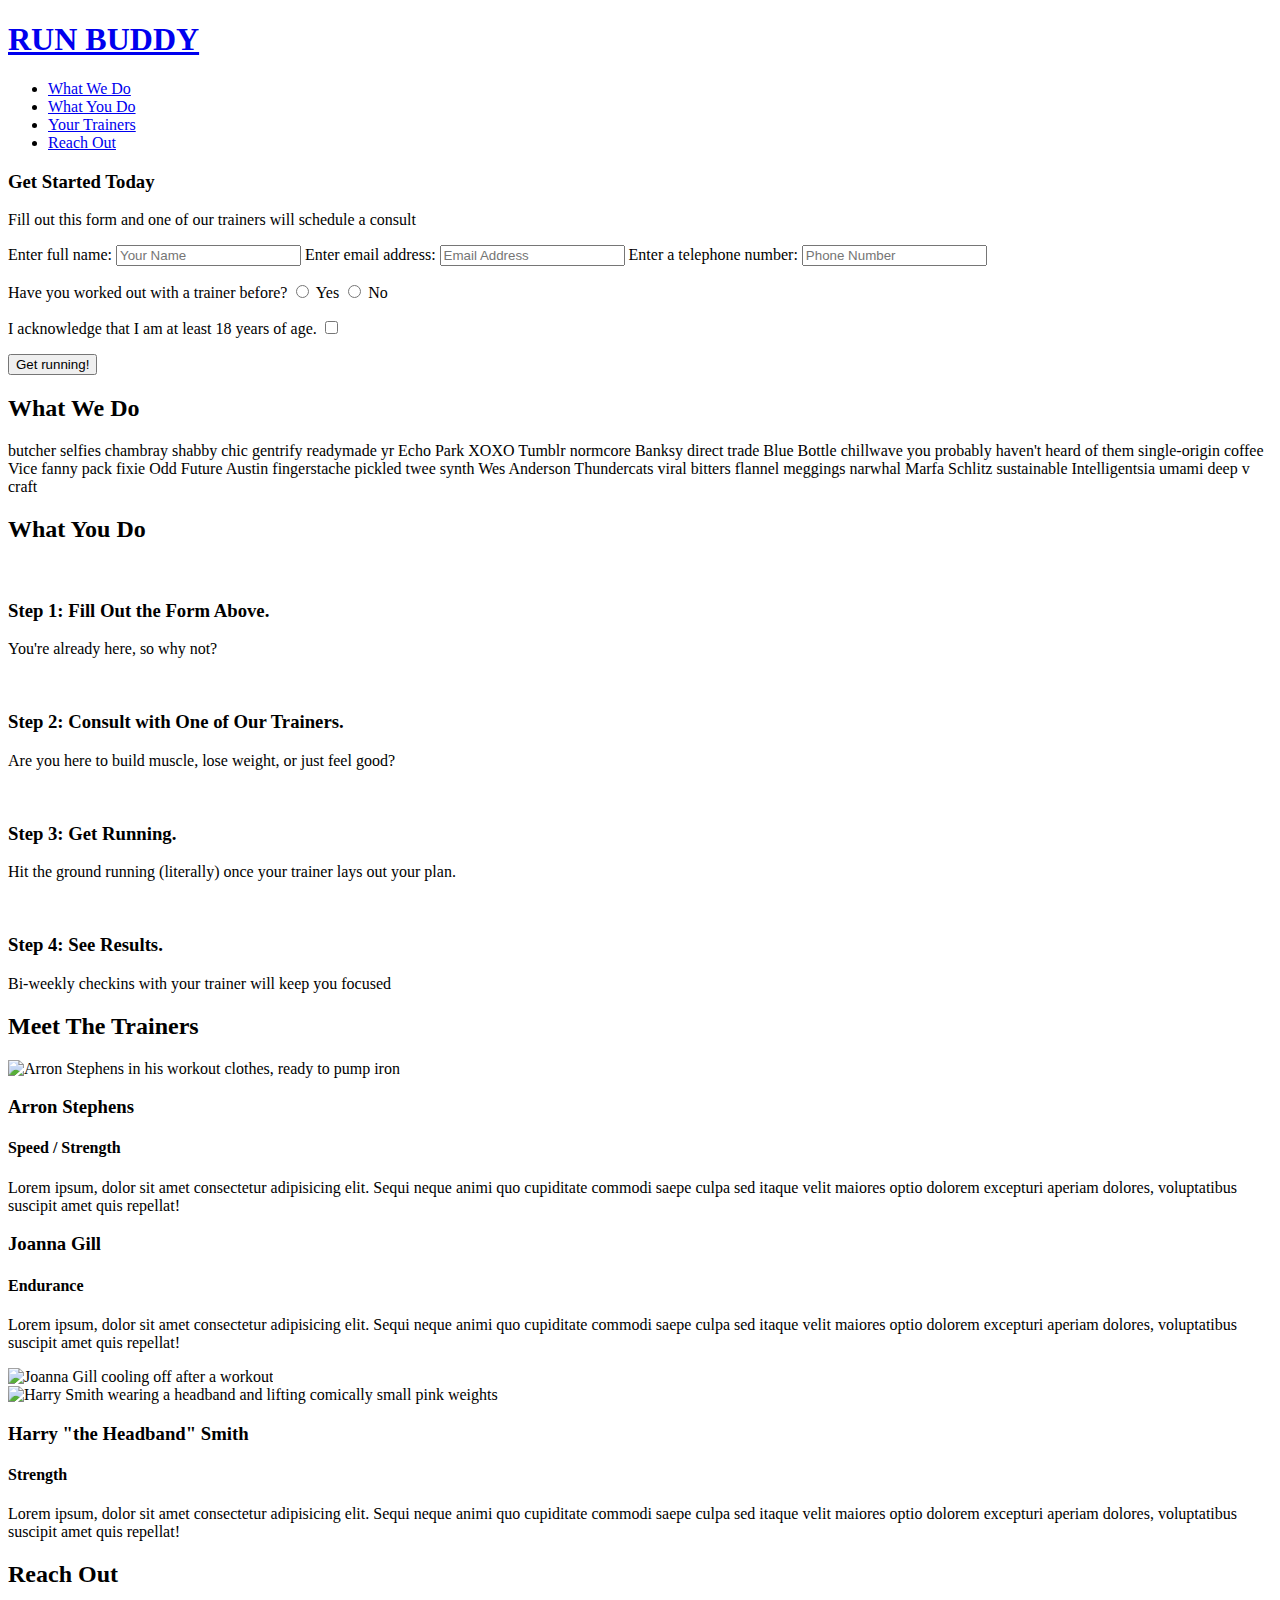
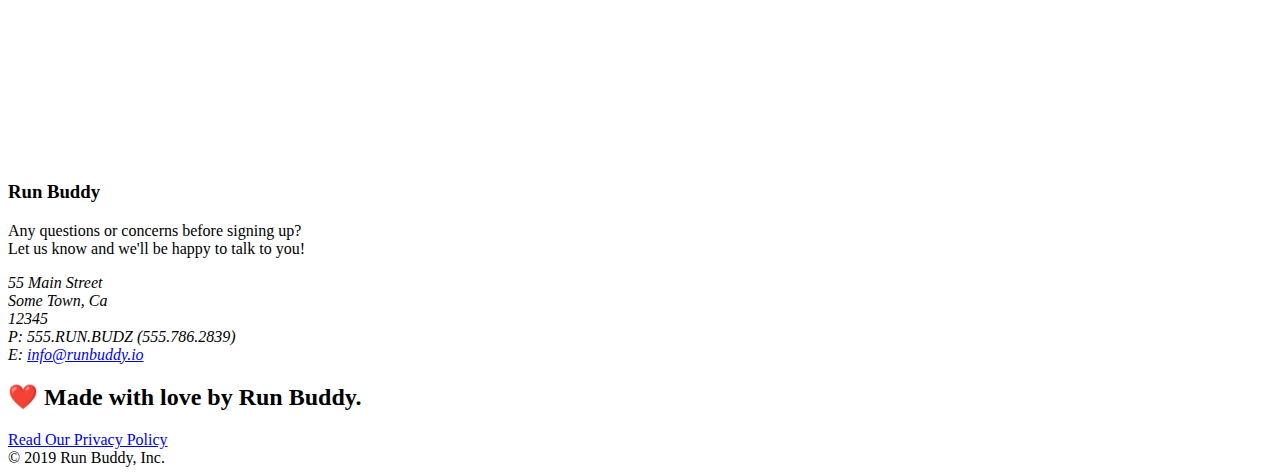
==== index.html @ fbb7b98e "renamed index correctly" ====
<!DOCTYPE html>
<html lang="en">

<head>
  <meta charset="UTF-8" />
  <title>Run Buddy</title>
  <link rel="stylesheet" href="./style.css" />
</head>

<body>
  <!-- navigation -->
  <header>
    <h1>
      <a href="/">
        RUN BUDDY
      </a>
    </h1>
    <nav>
      <!-- Unordered list element -->
      <ul>
        <!-- List item element-->
        <li>
          <!-- Anchor element -->
          <a href="#what-we-do">What We Do</a>
        </li>
        <li>
          <a href="#what-you-do">What You Do</a>
        </li>
        <li>
          <a href="#your-trainers">Your Trainers</a>
        </li>
        <li>
          <a href="#reach-out">Reach Out</a>
        </li>
      </ul>
    </nav>
  </header>

  <!-- hero/jumbotron -->
  <section class="hero">
    <div class="hero-form">
      <h3>Get Started Today</h3>
      <p>Fill out this form and one of our trainers will schedule a consult</p>
      <form>
        <label for="name">Enter full name:</label>
        <input type="text" placeholder="Your Name" name="name" id="name" class="form-input" />
        <label for="email">Enter email address:</label>
        <input type="text" placeholder="Email Address" name="email" id="email" class="form-input" />
        <label for="phone">Enter a telephone number:</label>
        <input type="text" placeholder="Phone Number" name="phone" id="phone" class="form-input" />
        <p>
          Have you worked out with a trainer before?
          <input type="radio" name="trainer-confirm" id="trainer-yes" />
          <label for="trainer-yes">Yes</label>
          <input type="radio" name="trainer-confirm" id="trainer-no" />
          <label for="trainer-no">No</label>
        </p>
        <p>
          <label for="checkbox">
            I acknowledge that I am at least 18 years of age.
          </label>
          <input type="checkbox" name="checkpoint1" id="checkbox" />
        </p>
        <button type="submit">
          Get running!
        </button>
      </form>
    </div>
  </section>

  <!-- "what we do" section -->
  <section id="what-we-do" class="intro">
    <h2 class="section-title primary-border">What We Do</h2>
    <p>
      butcher selfies chambray shabby chic gentrify readymade yr Echo Park XOXO Tumblr normcore Banksy direct trade Blue
      Bottle chillwave you probably haven't heard of them single-origin coffee Vice fanny pack fixie Odd Future Austin
      fingerstache pickled twee synth Wes Anderson Thundercats viral bitters flannel meggings narwhal Marfa Schlitz
      sustainable Intelligentsia umami deep v craft
    </p>
  </section>

  <!-- "what you do" section -->
  <section id="what-you-do" class="steps">
    <h2 class="section-title secondary-border">What You Do</h2>

    <div>
      <img src="./images/step-1.svg" alt="" />
      <h3>Step 1: <span>Fill Out the Form Above.</span></h3>
      <p>You're already here, so why not?</p>
    </div>

    <div>
      <img src="./images/step-2.svg" alt="" />
      <h3>Step 2: <span>Consult with One of Our Trainers.</span></h3>
      <p>Are you here to build muscle, lose weight, or just feel good?</p>
    </div>

    <div>
      <img src="./images/step-3.svg" alt="" />
      <h3>Step 3: <span>Get Running.</span></h3>
      <p>Hit the ground running (literally) once your trainer lays out your plan.</p>
    </div>

    <div>
      <img src="./images/step-4.svg" alt="" />
      <h3>Step 4: <span>See Results.</span></h3>
      <p>Bi-weekly checkins with your trainer will keep you focused</p>
    </div>
  </section>

  <!-- "meet the trainers" section -->
  <section id="your-trainers" class="trainers">
    <h2 class="section-title primary-border">Meet The Trainers</h2>
    <article class="trainer">
      <img src="./images/trainer-1.jpg" alt="Arron Stephens in his workout clothes, ready to pump iron" />
      <div class="trainer-bio text-left">
        <h3>Arron Stephens</h3>
        <h4>Speed / Strength</h4>
        <p>
          Lorem ipsum, dolor sit amet consectetur adipisicing elit. Sequi neque animi quo cupiditate commodi saepe culpa
          sed
          itaque velit maiores optio dolorem excepturi aperiam dolores, voluptatibus suscipit amet quis repellat!
        </p>
      </div>
    </article>

    <!-- second trainer bio -->
    <article class="trainer">
      <div class="trainer-bio text-right">
        <h3>Joanna Gill</h3>
        <h4>Endurance</h4>
        <p>
          Lorem ipsum, dolor sit amet consectetur adipisicing elit. Sequi neque animi quo cupiditate commodi saepe culpa
          sed
          itaque velit maiores optio dolorem excepturi aperiam dolores, voluptatibus suscipit amet quis repellat!
        </p>
      </div>
      <img src="./images/trainer-2.jpg" alt="Joanna Gill cooling off after a workout" />
    </article>

    <!-- third trainer bio -->
    <article class="trainer">
      <img src="./images/trainer-3.jpg"
        alt="Harry Smith wearing a headband and lifting comically small pink weights" />
      <div class="trainer-bio text-left">
        <h3>Harry "the Headband" Smith</h3>
        <h4>Strength</h4>
        <p>
          Lorem ipsum, dolor sit amet consectetur adipisicing elit. Sequi neque animi quo cupiditate commodi saepe culpa
          sed
          itaque velit maiores optio dolorem excepturi aperiam dolores, voluptatibus suscipit amet quis repellat!
        </p>
      </div>
    </article>
  </section>

  <!-- "reach out" section -->
  <section id="reach-out" class="contact">
    <h2 class="section-title secondary-border">Reach Out</h2>
    <div class="contact-info">
      <iframe
        src="https://www.google.com/maps/embed?pb=!1m14!1m12!1m3!1d12182.30520634488!2d-74.0652613!3d40.2407219!2m3!1f0!2f0!3f0!3m2!1i1024!2i768!4f13.1!5e0!3m2!1sen!2sus!4v1561060983193!5m2!1sen!2sus"
        frameborder="0" style="border:0" allowfullscreen>
      </iframe>
      <div>
        <h3>Run Buddy</h3>
        <p>
          Any questions or concerns before signing up?
          <br />
          Let us know and we'll be happy to talk to you!
        </p>
        <address>
          55 Main Street <br />
          Some Town, Ca <br />
          12345<br />
          P: 555.RUN.BUDZ (555.786.2839)<br />
          E: <a href="mailto:info@runbuddy.io">info@runbuddy.io</a>
        </address>
      </div>
    </div>
  </section>

  <!-- footer -->
  <footer>
    <h2>❤️ Made with love by Run Buddy.</h2>
    <div>
      <a href="./privacy-policy.html">Read Our Privacy Policy</a><br />
      &copy; 2019 Run Buddy, Inc.
    </div>
  </footer>
</body>

</html>
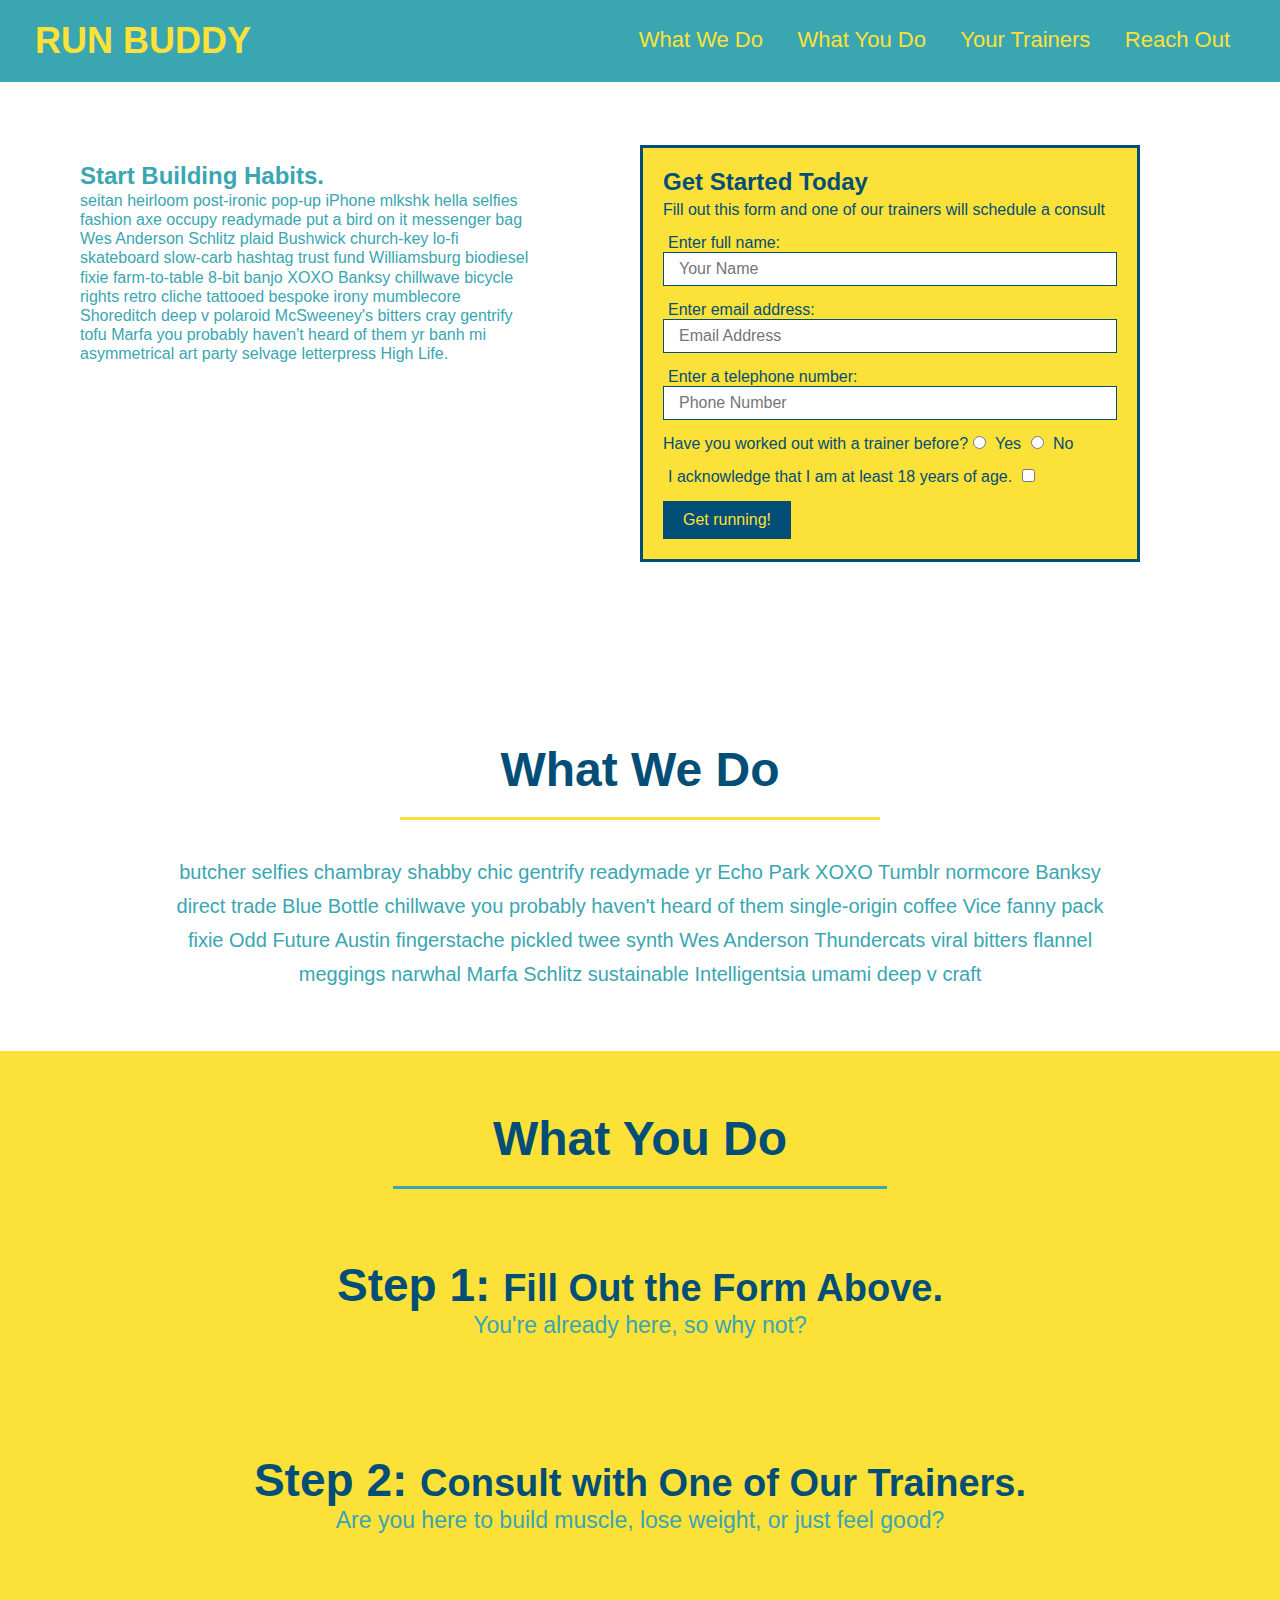
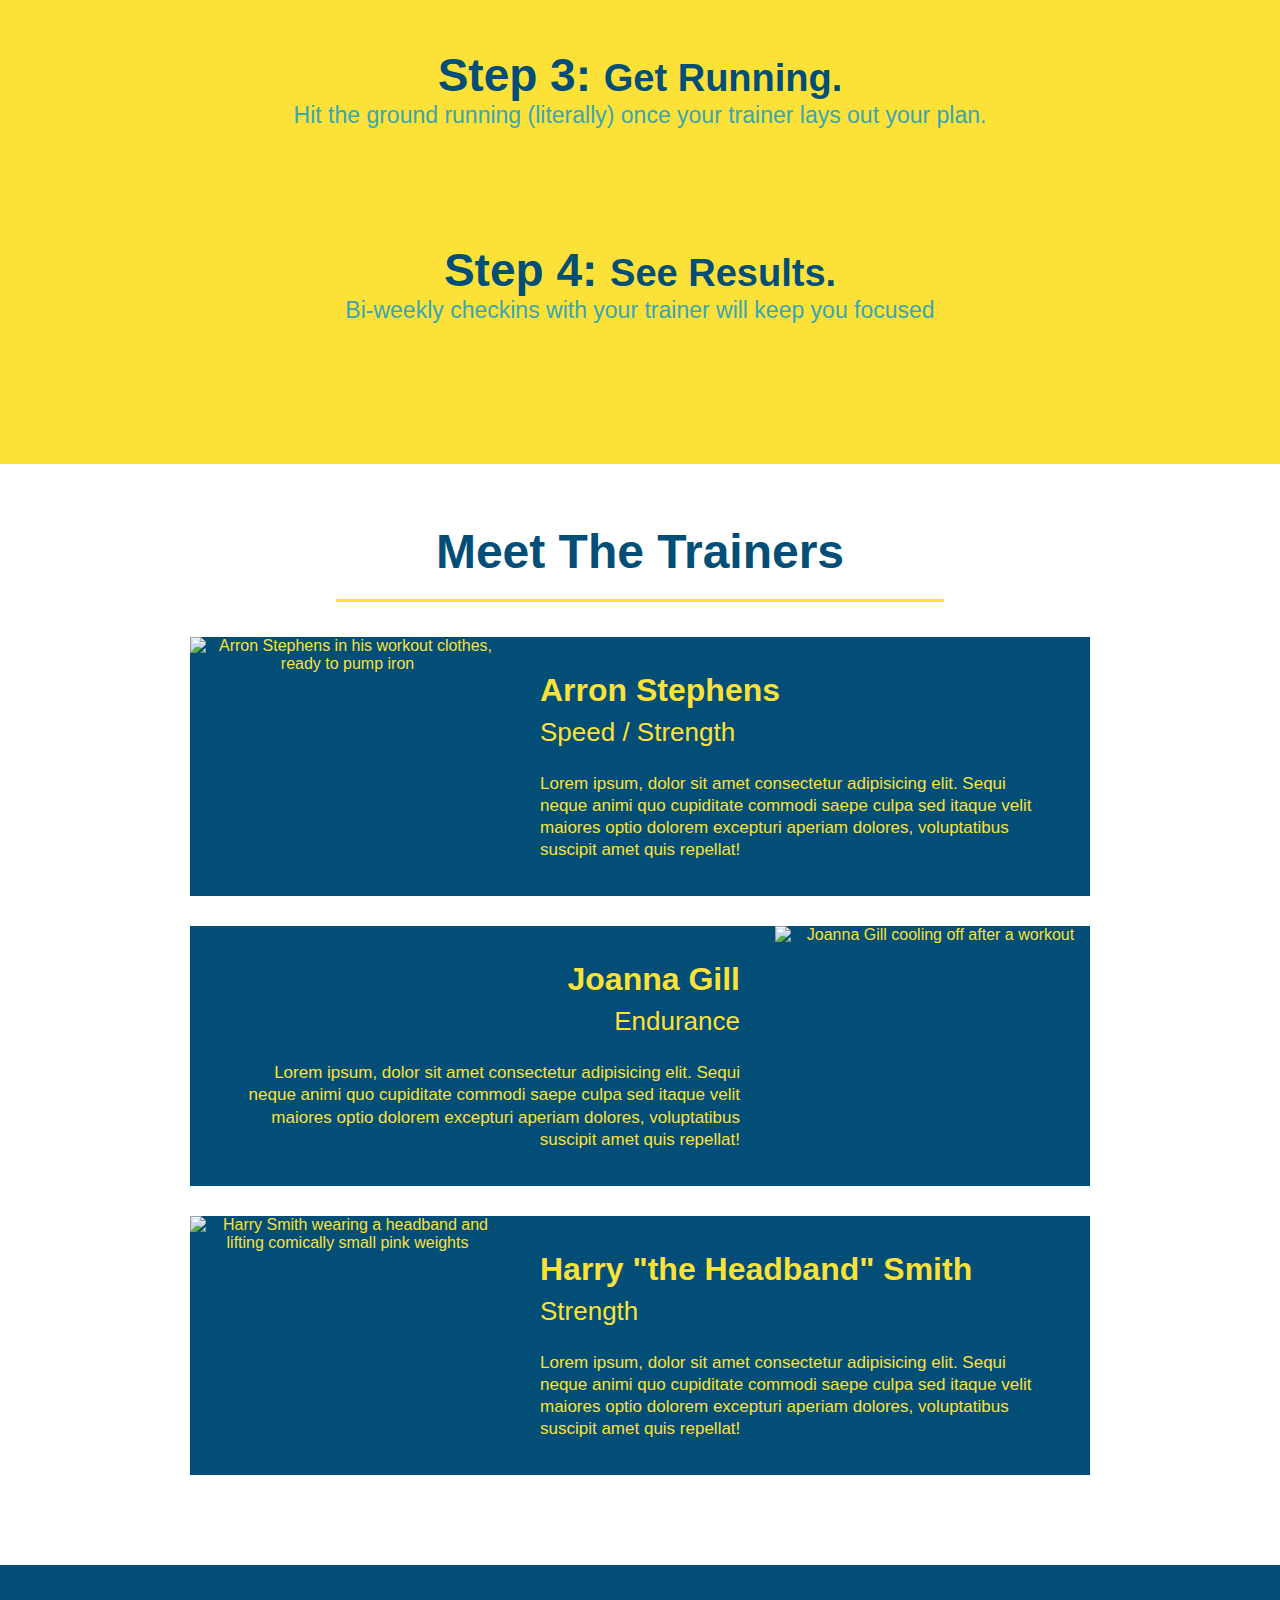
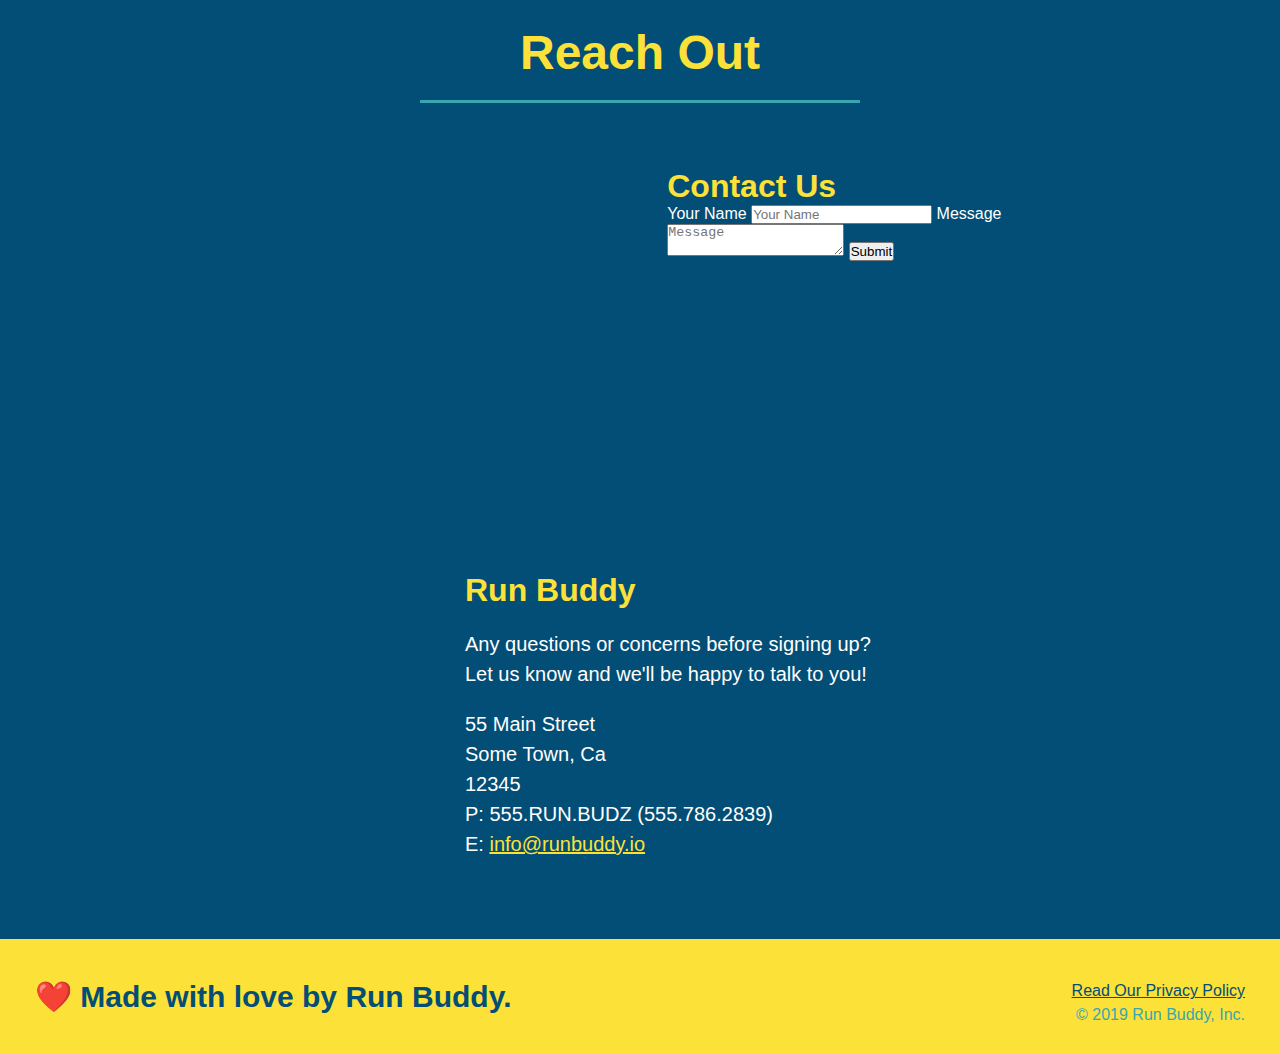
==== commit dbf908be: "added media queries" ====
--- a/index.html
+++ b/index.html
@@ -3,6 +3,7 @@
 
 <head>
   <meta charset="UTF-8" />
+  <meta name="viewport" content="width=device-width, initial-scale=1.0" />
   <title>Run Buddy</title>
   <link rel="stylesheet" href="./style.css" />
 </head>
@@ -38,6 +39,12 @@
 
   <!-- hero/jumbotron -->
   <section class="hero">
+    <div class="hero-cta">
+      <h2>Start Building Habits.</h2>
+      <p>
+        seitan heirloom post-ironic pop-up iPhone mlkshk hella selfies fashion axe occupy readymade put a bird on it messenger bag Wes Anderson Schlitz plaid Bushwick church-key lo-fi skateboard slow-carb hashtag trust fund Williamsburg biodiesel fixie farm-to-table 8-bit banjo XOXO Banksy chillwave bicycle rights retro cliche tattooed bespoke irony mumblecore Shoreditch deep v polaroid McSweeney's bitters cray gentrify tofu Marfa you probably haven't heard of them yr banh mi asymmetrical art party selvage letterpress High Life.
+      </p>
+    </div>
     <div class="hero-form">
       <h3>Get Started Today</h3>
       <p>Fill out this form and one of our trainers will schedule a consult</p>
@@ -162,6 +169,18 @@
         src="https://www.google.com/maps/embed?pb=!1m14!1m12!1m3!1d12182.30520634488!2d-74.0652613!3d40.2407219!2m3!1f0!2f0!3f0!3m2!1i1024!2i768!4f13.1!5e0!3m2!1sen!2sus!4v1561060983193!5m2!1sen!2sus"
         frameborder="0" style="border:0" allowfullscreen>
       </iframe>
+      <div class="contact-form">
+        <h3>Contact Us</h3>
+        <form>
+           <label for="contact-name">Your Name</label>
+           <input type="text" id="contact-name" placeholder="Your Name" />
+      
+           <label for="contact-message">Message</label>
+           <textarea id="contact-message" placeholder="Message"></textarea>
+      
+           <button type="submit">Submit</button>
+          </form>
+      </div>
       <div>
         <h3>Run Buddy</h3>
         <p>
--- a/style.css
+++ b/style.css
@@ -0,0 +1,391 @@
+* {
+  margin: 0;
+  padding: 0;
+  box-sizing: border-box;
+}
+
+body {
+
+  color: #39a6b2;
+  font-family: Helvetica, Arial, sans-serif;
+}
+
+/* apply styles to <header> */
+header {
+  padding: 20px 35px;
+  background-color: #39a6b2;
+}
+
+header h1 {
+  font-weight: bold;
+  font-size: 36px;
+  color: #fce138;
+  margin: 0;
+  display: inline;
+}
+header a {
+  text-decoration: none;
+  color: #fce138;
+}
+
+header nav {
+  float: right;
+  margin: 7px 0;
+}
+
+header nav ul li {
+  display: inline;
+}
+
+header nav ul li a {
+  padding: 10px 15px;
+  font-weight: lighter;
+  font-size: 22px;
+}
+
+footer {
+  background: #fce138;
+  width: 100%;
+  padding: 40px 35px;
+}
+
+footer h2 {
+  display: inline;
+  color: #024e76;
+  font-size: 30px;
+  margin: 0;
+}
+
+footer div {
+  float: right;
+  line-height: 1.5;
+  text-align: right;
+}
+
+footer a {
+  color: #024e76;
+}
+
+section {
+  padding: 60px;
+}
+
+/* Hero Style Start */
+.hero {
+  background-image: url('./images/hero-bg.jpg');
+  height: 600px;
+  background-size: cover;
+  background-position: center;
+  align-items: flex-start;
+  position: relative;
+}
+
+/* Hero text addition*/
+.hero-cta {
+display: inline-block;
+padding: 20px;
+width: 500px;
+line-height: 1.2;
+}
+
+/* Hero Style End */
+
+.hero-form {
+  border: 3px solid #024e76;
+  background-color: #fce138;
+  padding: 20px;
+  width: 500px;
+  color: #024e76;
+  position: absolute;
+  bottom: 120px;
+  right: 140px;
+}
+
+.hero-form h3 {
+  font-size: 24px;
+  margin: 0;
+}
+.hero-form p {
+  margin: 5px 0 15px 0;
+}
+
+.form-input {
+  border: 1px solid #024e76;
+  display: block;
+  padding: 7px 15px;
+  font-size: 16px;
+  color: #024e76;
+  width: 100%;
+  margin-bottom: 15px;
+}
+
+.hero-form label {
+  margin: 0 5px;
+}
+
+.hero-form button {
+  color: #fce138;
+  background-color: #024e76;
+  border: none;
+  padding: 10px 20px;
+  font-size: 16px;
+}
+
+.intro {
+  text-align: center;
+}
+
+.intro p {
+  line-height: 1.7;
+  color: #39a6b2;
+  width: 80%;
+  font-size: 20px;
+  margin: 0 auto;
+}
+
+.steps {
+  text-align: center;
+  background: #fce138;
+}
+
+.steps div {
+  margin-bottom: 80px;
+}
+
+.steps img {
+  width: 15%;
+  margin: 10px 0;
+}
+
+.steps h3 {
+  color: #024e76;
+  font-size: 46px;
+  margin-top: 10px;
+}
+
+.steps p {
+  color: #39a6b2;
+  font-size: 23px;
+}
+
+.steps span {
+  font-size: 38px;
+}
+
+.section-title {
+  font-size: 48px;
+  color: #024e76;
+  margin-bottom: 35px;
+  padding: 0 100px 20px 100px;
+  display: inline-block;
+  border-bottom: 3px solid;
+}
+
+.primary-border {
+  border-color: #fce138;
+}
+
+.secondary-border {
+  border-color: #39a6b2;
+}
+
+.trainers {
+  text-align: center;
+}
+
+.trainer {
+  width: 900px;
+  margin: 0 auto 30px auto;
+  background: #024e76;
+  color: #fce138;
+  overflow: auto;
+}
+
+.trainer img {
+  width: 35%;
+  float: left;
+}
+
+.trainer-bio {
+  padding: 35px;
+  float: left;
+  width: 65%;
+}
+
+.trainer-bio h3 {
+  font-size: 32px;
+  margin-bottom: 8px;
+}
+
+.trainer-bio h4 {
+  font-weight: lighter;
+  font-size: 26px;
+  margin-bottom: 25px;
+}
+
+.trainer-bio p {
+  font-size: 17px;
+  line-height: 1.3;
+}
+
+.text-left {
+  text-align: left;
+}
+
+.text-right {
+  text-align: right;
+}
+
+/* REACH OUT STYLES START */
+.contact {
+  text-align: center;
+  background: #024e76;
+}
+
+.contact h2 {
+  color: #fce138;
+}
+
+.contact-info iframe {
+  width: 400px;
+  height: 400px;
+}
+
+.contact-info div {
+  width: 410px;
+  display: inline-block;
+  vertical-align: top;
+  text-align: left;
+  margin: 30px 0 0 60px;
+  color: white;
+}
+
+.contact-info h3 {
+  color: #fce138;
+  font-size: 32px;
+}
+
+.contact-info p,
+.contact-info address {
+  margin: 20px 0;
+  line-height: 1.5;
+  font-size: 20px;
+  font-style: normal;
+}
+
+.contact-info a {
+  color: #fce138;
+}
+
+/* REACH OUT STYLES END */
+
+/* media query for laptop */
+
+@media screen and (max-width: 980px) {
+  header {
+    padding-bottom: 0;
+    justify-content: center;
+  }
+
+  header h1 {
+    width: 100%;
+    text-align: center;
+  }
+
+  header nav ul {
+    margin-top: 20px;
+    width: 100%;
+    justify-content: center;
+  }
+
+  header nav ul li a {
+    font-size: 20px;
+  }
+
+  footer h2, footer div {
+    text-align: center;
+    width: 100%;
+  }
+
+  .hero-cta, .hero-form {
+    width: 100%;
+  }
+  
+  .hero-cta {
+    text-align: center;
+  }
+
+  .section-title {
+    width: 80%;
+  }
+  
+  .trainer {
+    flex: 0 70%;
+  }
+  
+  .contact-info iframe{
+    flex: 1 100%;
+  }
+}
+
+/* media query for tablet */
+
+@media screen and (max-width: 768px) {
+  section {
+    padding: 30px 15px;
+  }
+
+  .step h3 {
+    flex: 1 100%;
+    text-align: center;
+  }
+
+  .step-info {
+    flex: 2 100%;
+    text-align: center;
+    justify-content: center;
+  }
+
+  .step-img {
+    flex: 0 32%;
+    margin-right: 0;
+    margin-top: 15px;
+    margin-bottom: 15px;
+  }
+
+  .step-text {
+    flex: 100%;  
+  }
+}
+
+/* Media query for mobile phones */
+@media screen and (max-width: 575px) {
+
+  .hero-form button {
+    width: 100%;
+  }
+
+  .section-title {
+    width: 95%;
+  }
+
+  .intro p {
+    width: 100%;
+  }
+
+  .trainer {
+    flex: 0 100%;
+  }
+
+  .contact-info {
+    text-align: center;
+  }
+
+  .contact-info > * {
+    flex: 0 100%;
+  }
+
+  .contact-form {
+    order: 3;
+  }
+}